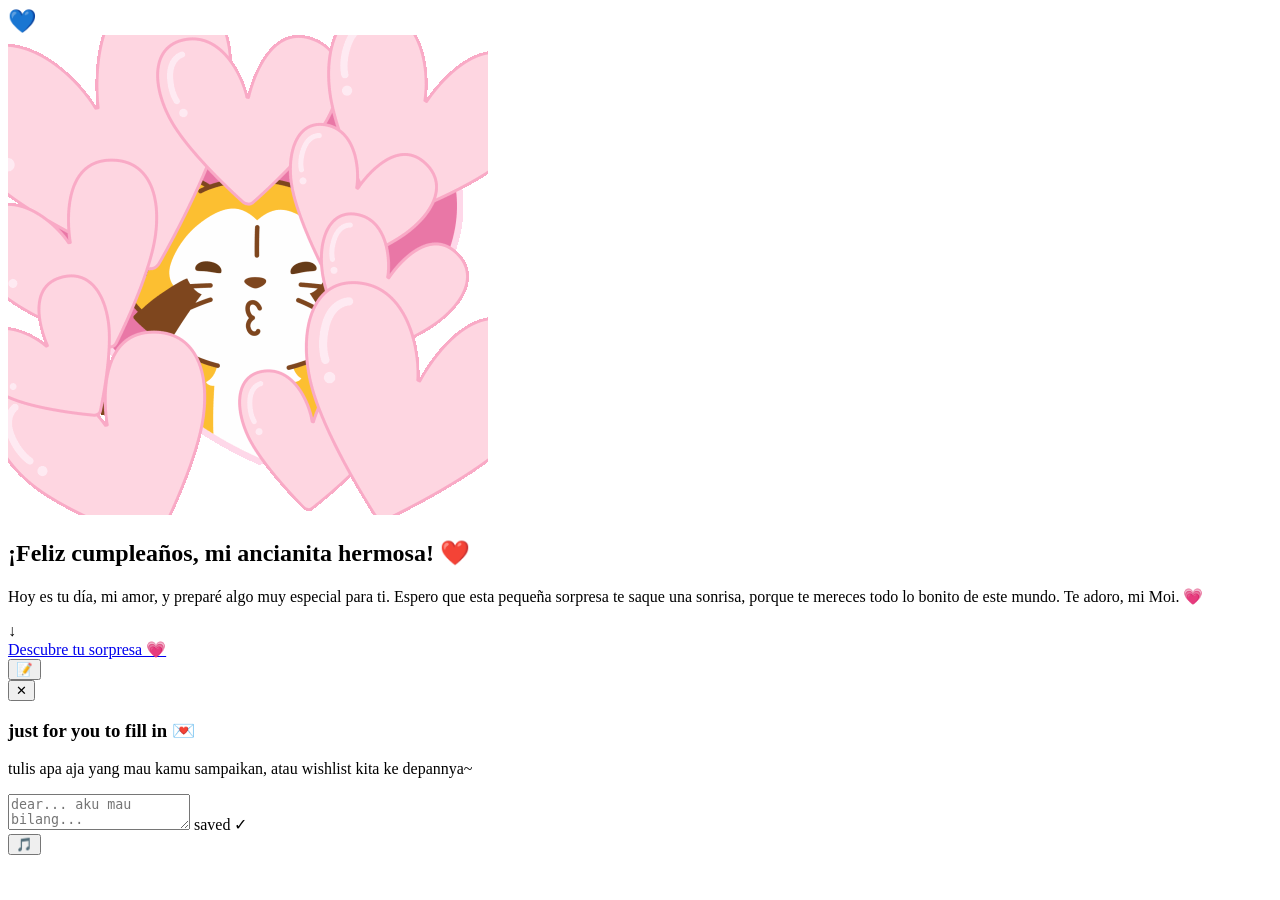
==== index.html @ 70f4464a "Update index.html" ====
<!DOCTYPE html>
<html lang="es">
<head>
  <meta charset="UTF-8">
  <meta name="viewport" content="width=device-width, initial-scale=1.0">

  <title>Feliz cumpleaños mi vida 💖</title>

  <link rel="preconnect"
        href="https://fonts.googleapis.com">
  <link rel="preconnect"
        href="https://fonts.gstatic.com"
        crossorigin>

  <link
    href="https://fonts.googleapis.com/css2?family=Poppins:wght@300;400;500;600;700;800&family=Quicksand:wght@500;600;700&display=swap"
    rel="stylesheet"
  >

  <link rel="stylesheet" href="css/style.css">
</head>

<body class="blur-in-start">

  <div id="floating-bg"></div>

  <!-- Navegación de las cuatro páginas -->
  <nav class="page-nav">
    <a href="index.html" class="active"></a>
    <a href="gallery.html"></a>
    <a href="reasons.html"></a>
    <a href="letter.html"></a>
  </nav>

  <!-- Página de bienvenida -->
  <section id="hero" class="page">

    <div class="hero-content">

      <!-- GIF de bienvenida -->
      <div class="gif-frame">
        <img
          src="assets/hero.gif"
          alt="Sorpresa de cumpleaños para mi Moi"
        >
      </div>

      <!-- Título principal -->
      <h1 class="hero-title">
        ¡Feliz cumpleaños,
        <span>mi ancianita hermosa!</span> ❤️
      </h1>

      <!-- Mensaje romántico -->
      <p class="hero-subtitle">
        Hoy es tu día, mi amor, y preparé algo
        muy especial para ti. Espero que esta
        pequeña sorpresa te saque una sonrisa,
        porque te mereces todo lo bonito
        de este mundo. Te adoro, mi Moi. 💗
      </p>

      <div class="scroll-hint">↓</div>

      <!-- Botón para continuar -->
      <a href="gallery.html" class="nav-btn">
        Descubre tu sorpresa 💗
      </a>

    </div>

  </section>

  <script src="js/script.js?v=5"></script>

</body>
</html>
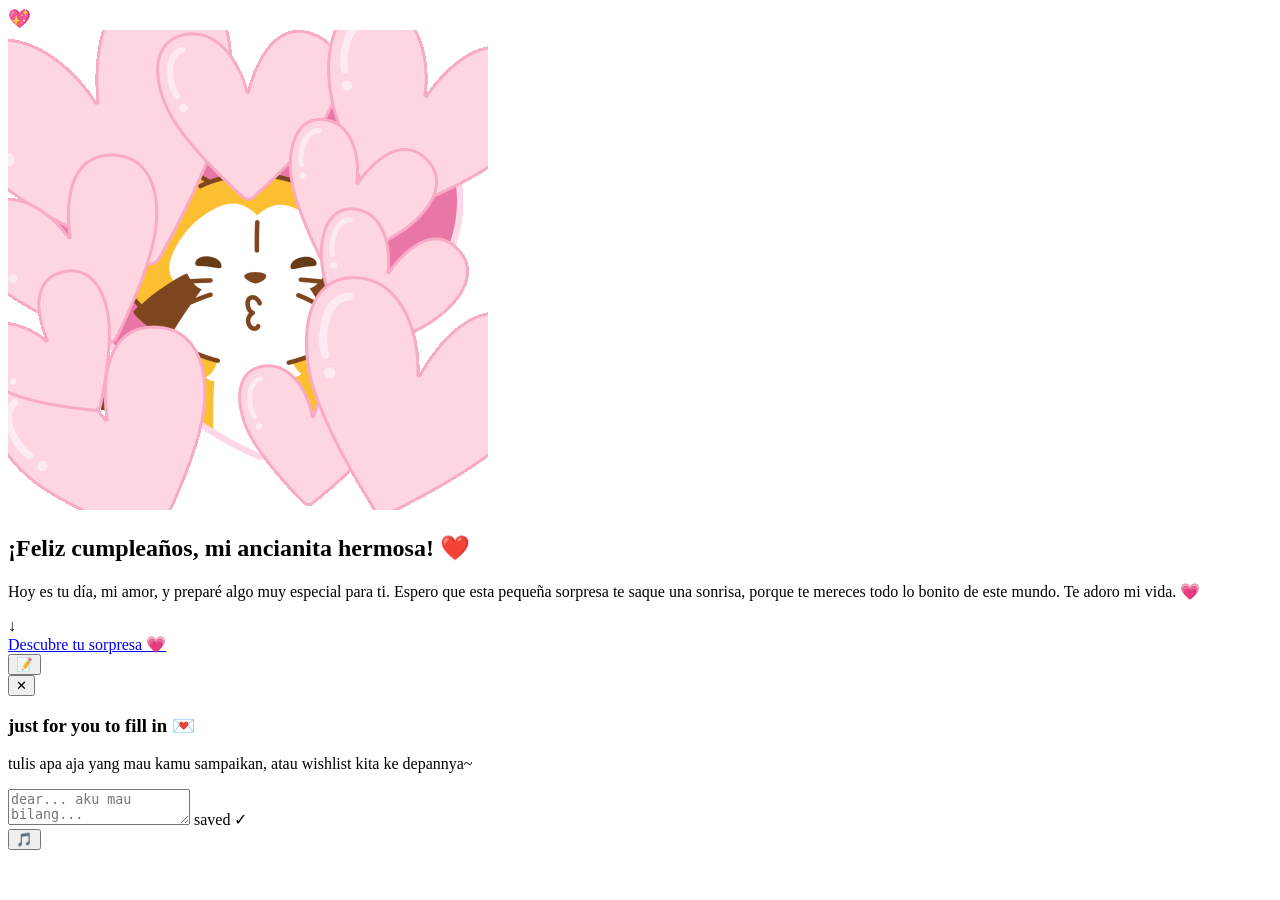
==== commit c1ed792f: "Update index.html" ====
--- a/index.html
+++ b/index.html
@@ -58,7 +58,7 @@
         muy especial para ti. Espero que esta
         pequeña sorpresa te saque una sonrisa,
         porque te mereces todo lo bonito
-        de este mundo. Te adoro, mi Moi. 💗
+        de este mundo. Te adoro mi vida. 💗
       </p>
 
       <div class="scroll-hint">↓</div>
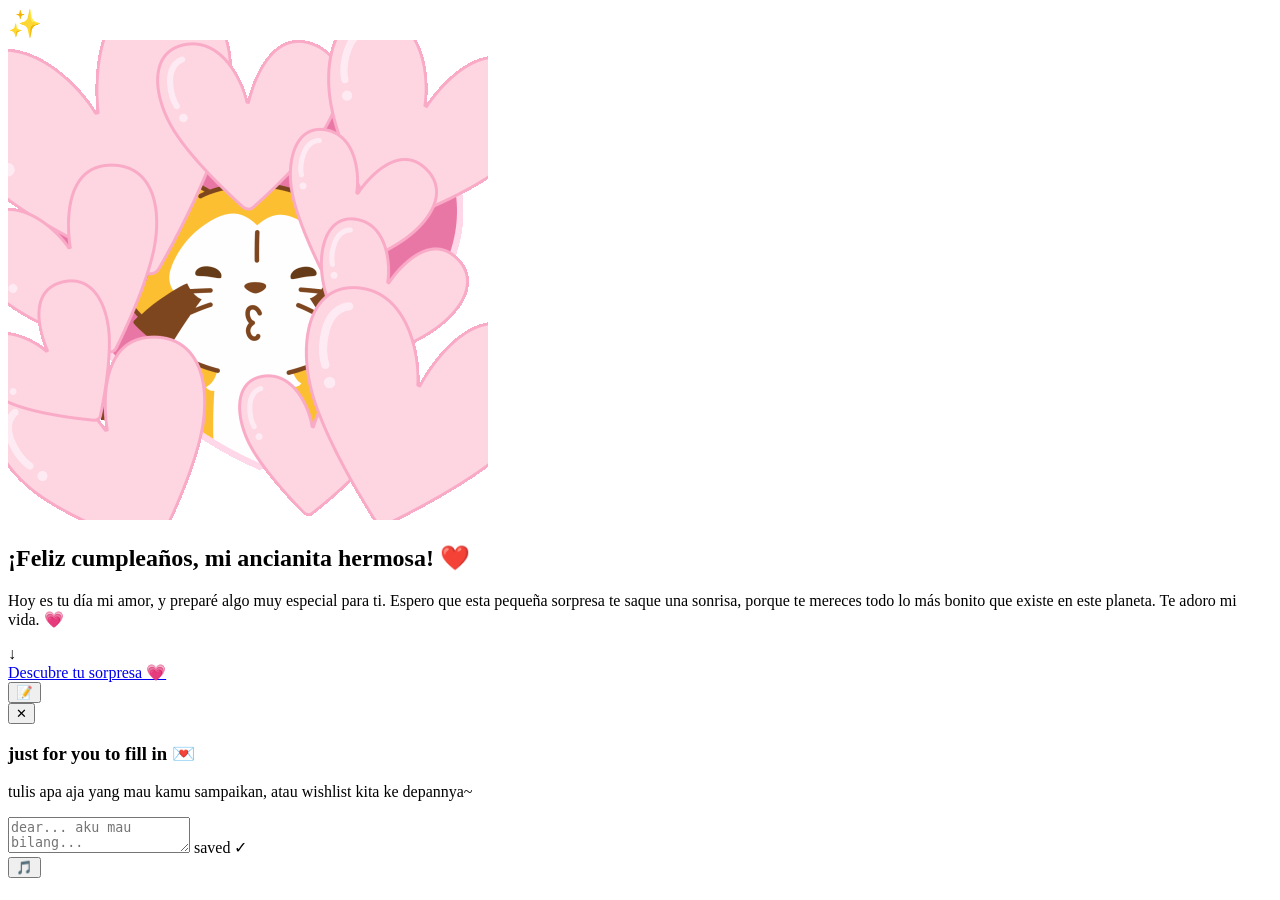
==== commit 20a26c12: "Update index.html" ====
--- a/index.html
+++ b/index.html
@@ -54,11 +54,11 @@
 
       <!-- Mensaje romántico -->
       <p class="hero-subtitle">
-        Hoy es tu día, mi amor, y preparé algo
+        Hoy es tu día mi amor, y preparé algo
         muy especial para ti. Espero que esta
         pequeña sorpresa te saque una sonrisa,
-        porque te mereces todo lo bonito
-        de este mundo. Te adoro mi vida. 💗
+        porque te mereces todo lo más bonito
+        que existe en este planeta. Te adoro mi vida. 💗
       </p>
 
       <div class="scroll-hint">↓</div>
